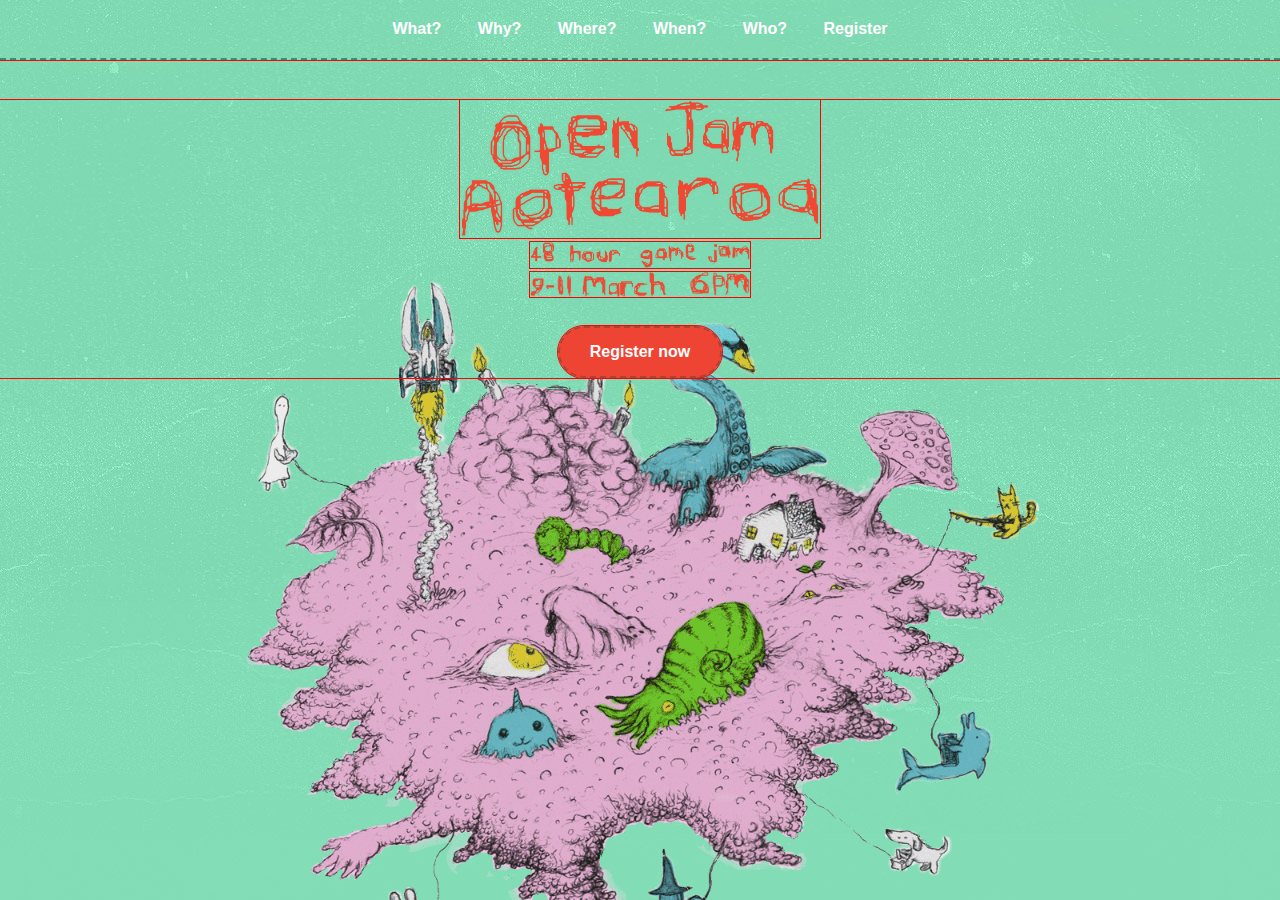
==== index.html @ ac28a78f "images" ====
<!DOCTYPE html>

<html lang="en">

<head>
    <meta charset="utf-8">
    <title>Open Jam Aotearoa - March 9-11</title>
    <meta name="description" content="A 48 hour game jam at Massey University College of Creative Arts">
    <link rel="stylesheet" href="Jam.css" />
</head>

<body>

    <div id="nav">
        What?
        Why?
        Where?
        When?
        Who?
        Register
    </div>

    <div id="header">
        <img id="logo" src="img/logo.gif" />
        <br />
        <img id="description" src="img/48_hour_game_jam.gif" />
        <br />
        <img id="date" src="img/date.gif" />
        <br />
        <div class="register_btn">Register now</div>
    </div>
<!--
    <div id="what">
        <h1>What?</h1>
        <p>
            Open Jam Aotearoa is a 48 hour game jam. Turn up with your own device, hang out with cool peeps, and make an awesome game &ndash; even if you have never made a game before but love the idea!
        </p>
        <p>
            There will be enough power points and WiFi available and we will provide snacks (and soup!) each day. We will have a networked harddrive on-site for participants to openly share assets created during the jam. We'd love to see some weird cross-pollination of game art/code/audio/etc. between games.
        </p>
        <p>
            It will be $20 cash on the Friday to participate in the jam (the money will all go to food and paying the poster designer).
        </p>
        <h2>Sponsors</h2>
        <p id="sponsor_logos">
            <img src="img/massey.svg" />
            <img src="img/oracle.svg" />
        </p>
    </div>

    <div id="why">
        <h1>Why?</h1>
        <p>
            A game jam is a hackathon for video games. It is a gathering of people for the purpose of planning, designing, and creating one or more games within a short span of time, in our case 48 hours. Open Jam Aotearoa aims to stretch the classical definition of video game development towards more artistic and experimental outputs. Addressing a prevalent lack of diversity in the game industry we plan to create an inclusive environment, inviting participants like artists, designers, musicians, storytellers that don't necessarily consider themselves programmers, developers or gamers. On Friday evening we will announce the theme of the jam and participants can spend as much time as they want during the opening hours to work on their game(s), either in a group or by themselves, if they prefer.
        </p>
    </div>

    <div id="where">
        <h1>Where?</h1>
        <p>
            College of Creative Arts<br />
            Massey University, Wellington<br />
            Wallace st. (Entrance C), Mt. Cook<br />
        </p>

    </div>

    <div id="when">
        <h1>When?</h1>
        <h2>Fri Mar 9, 6 PM &ndash; Sun Mar 11, 8 PM</h2>

        <h3>Friday</h3>
        <ul>
            <li><b>6.00 PM</b> &ndash; Doors open</li>
            <li><b>6.30 PM</b> &ndash; Theme announcement &amp; Jam Kickoff</li>
            <li><b>1.00 AM</b> (Saturday) &ndash; Vacating the premises and have a good night's sleep</li>
        </ul>

        <h3>Saturday</h3>
        <ul>
            <li><b>8.00 AM</b> &ndash; Doors re-open</li>
            <li><b>1.00 AM</b> (Sunday) &ndash; Vacating the premises and have a good night's sleep</li>
        </ul>

        <h3>Sunday</h3>
        <ul>
            <li><b>8.00 AM</b> &ndash; Doors re-open</li>
            <li><b>6.30 PM</b> &ndash; Jam ends</li>
            <li><b>7.00 PM</b> &ndash; Gameplay</li>
            <li><b>8.00 PM</b> &ndash; Prizes &amp; Wrap-Up</li>
        </ul>
    </div>

    <div id="who">
        <h1>Who?</h1>
        <p>
            Open Jam Aotearoa aims to be an open event for participants from all backgrounds and skill levels who are keen to spend a weekend together with like-minded creative people to develop games. We are especially inviting people who do not consider themselves traditional game developers and who can bring new perspectives, stories and skills to the jam.
        </p>
        <p>
            Participants do not need to be part of a team to be involved, they can attend and contribute their skills to any other project at the jam freely.
        </p>
    </div>

    <div id="footer">
        <img src="img/icon-twitter.svg" />
        <img src="img/icon-facebook.svg" />
        <img src="img/icon-itch.svg" />
    </div>

</body>

</html>
---- Jam.css ----
* { outline: red 1px solid;}

@import url('https://fonts.googleapis.com/css?family=Quicksand:400,700');
/*
a wildcard selector for outlining all of your elements
you may find this handy for visualising divs
remove it when you are done, or if you don't want it
*/
* { outline: red 1px solid; }
body {
background-color: #82DDB5;
background-image: url('img/illustration.gif'), url('img/texture.jpg');
background-position: center 280px, left top;
background-repeat: no-repeat, repeat-x;
background-size: 800px, auto;
font-family: 'Quicksand', sans-serif;
margin: 0;
}

#nav {
8 / 11
background-color: #6B9;
border-bottom: 2px dashed #487;
color: white;
font-weight: bold;
padding: 20px 0;
text-align: center;
word-spacing: 2em;
}

#header {
text-align: center;
margin-top: 40px;
}

#logo {
max-width: 360px;
}

#description, #date {
max-width: 220px;
}

.register_btn {
background-color: #E43;
border: 2px dashed #A43;
border-radius: 2em;
color: #FFF;
cursor: pointer;
display: inline-block;
font-weight: bold;
margin-top: 25px;
padding: 15px 30px;
}
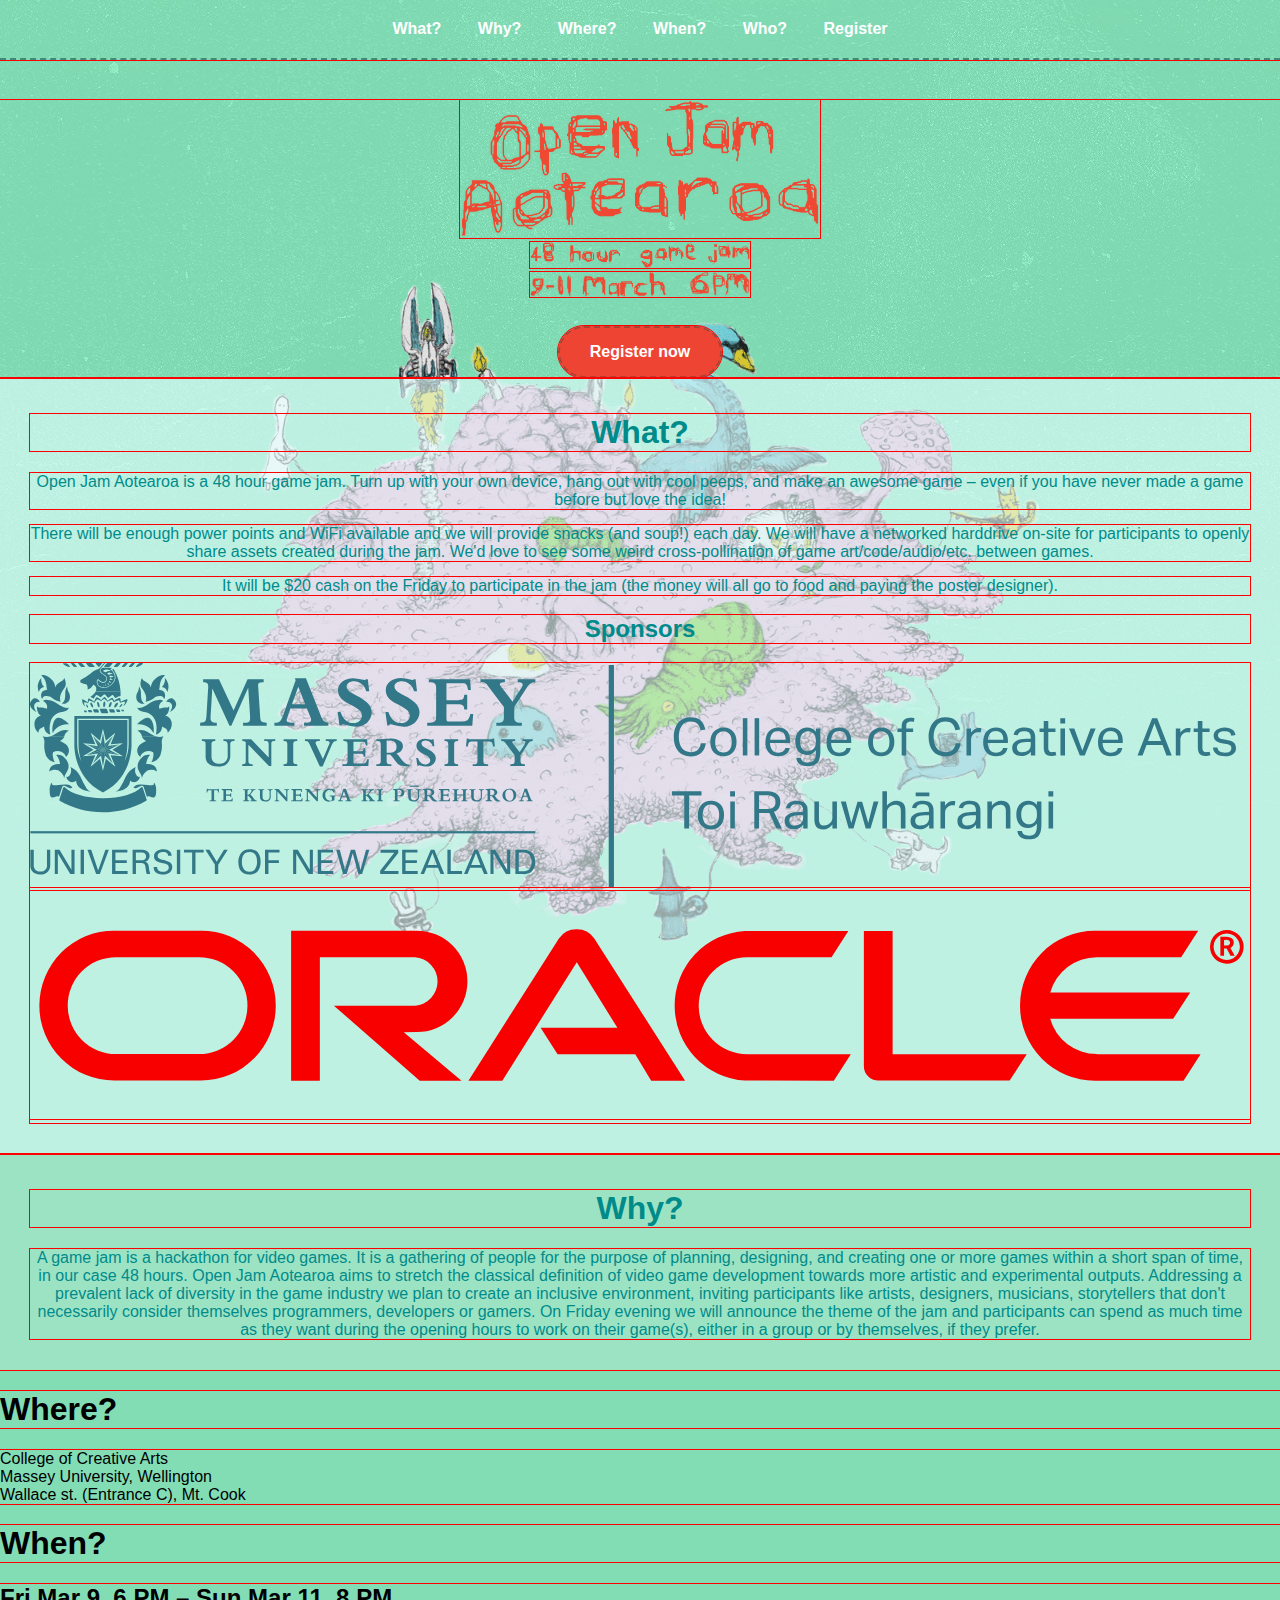
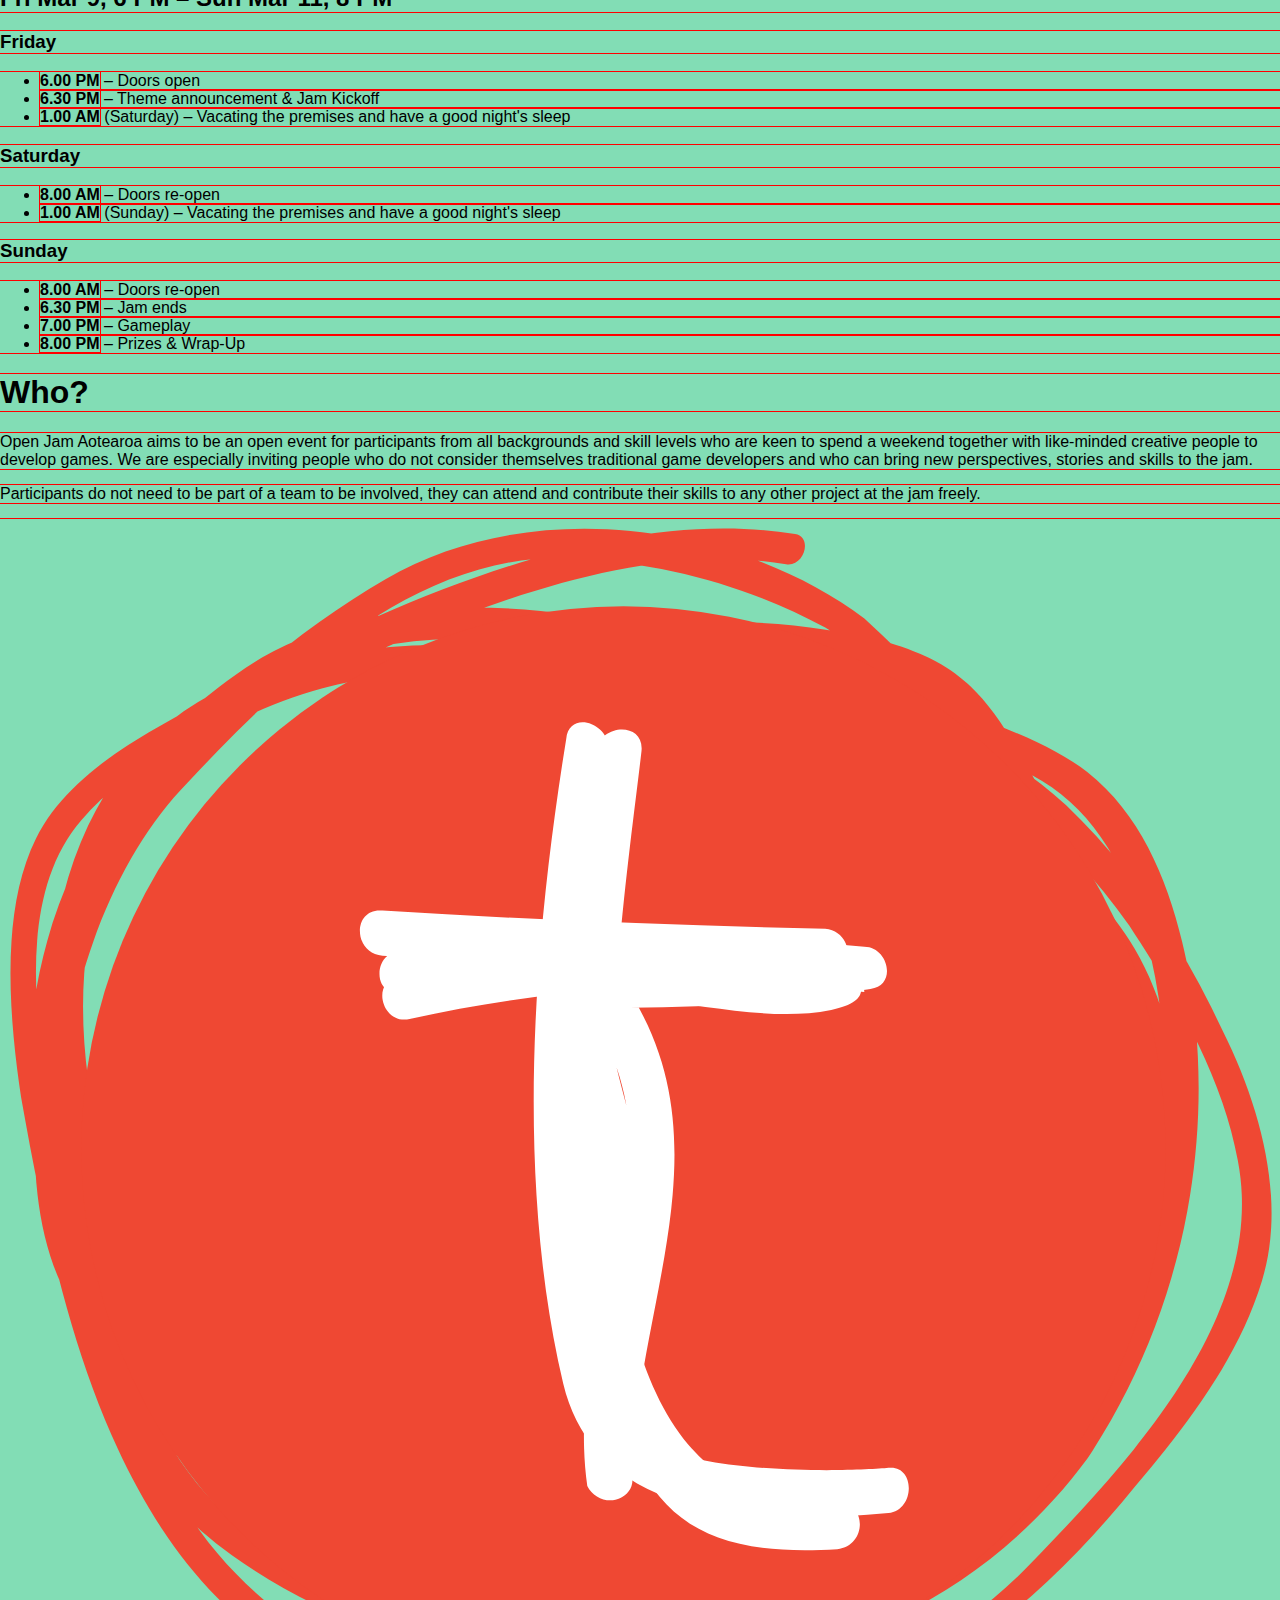
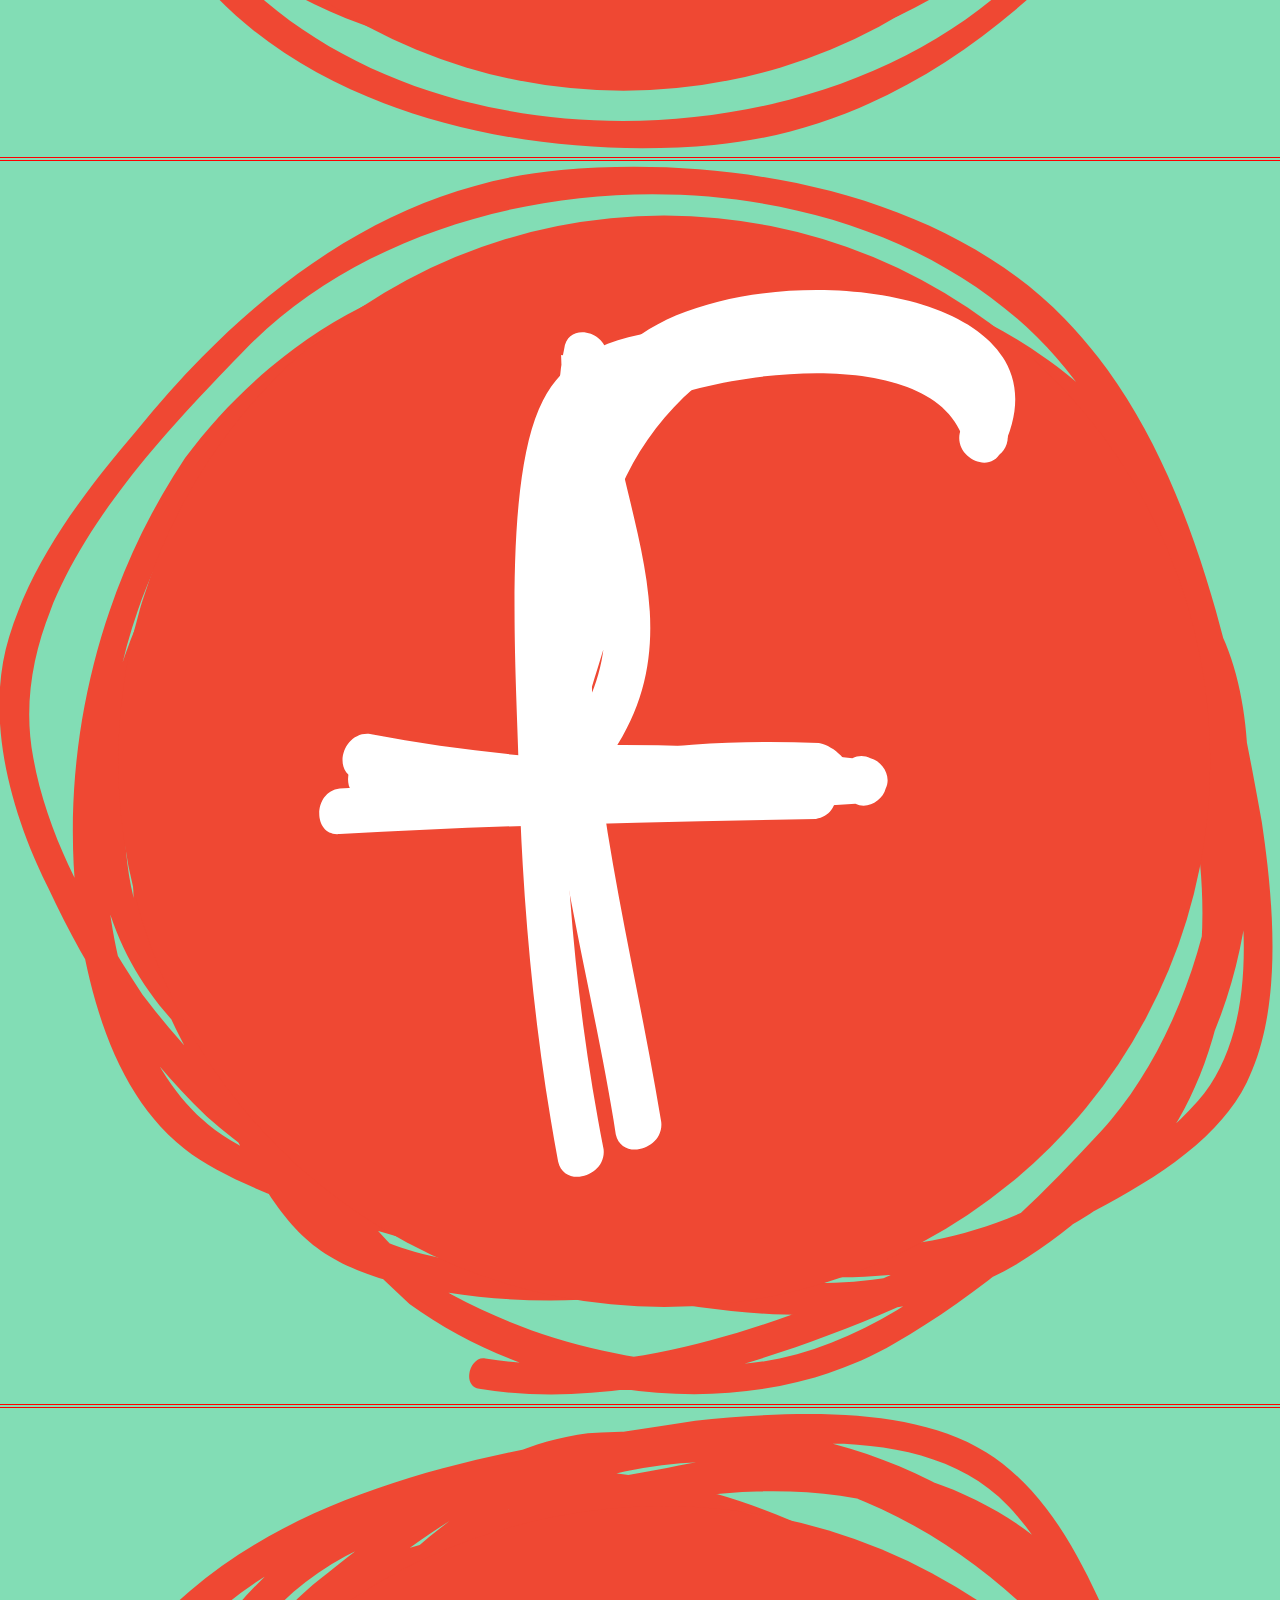
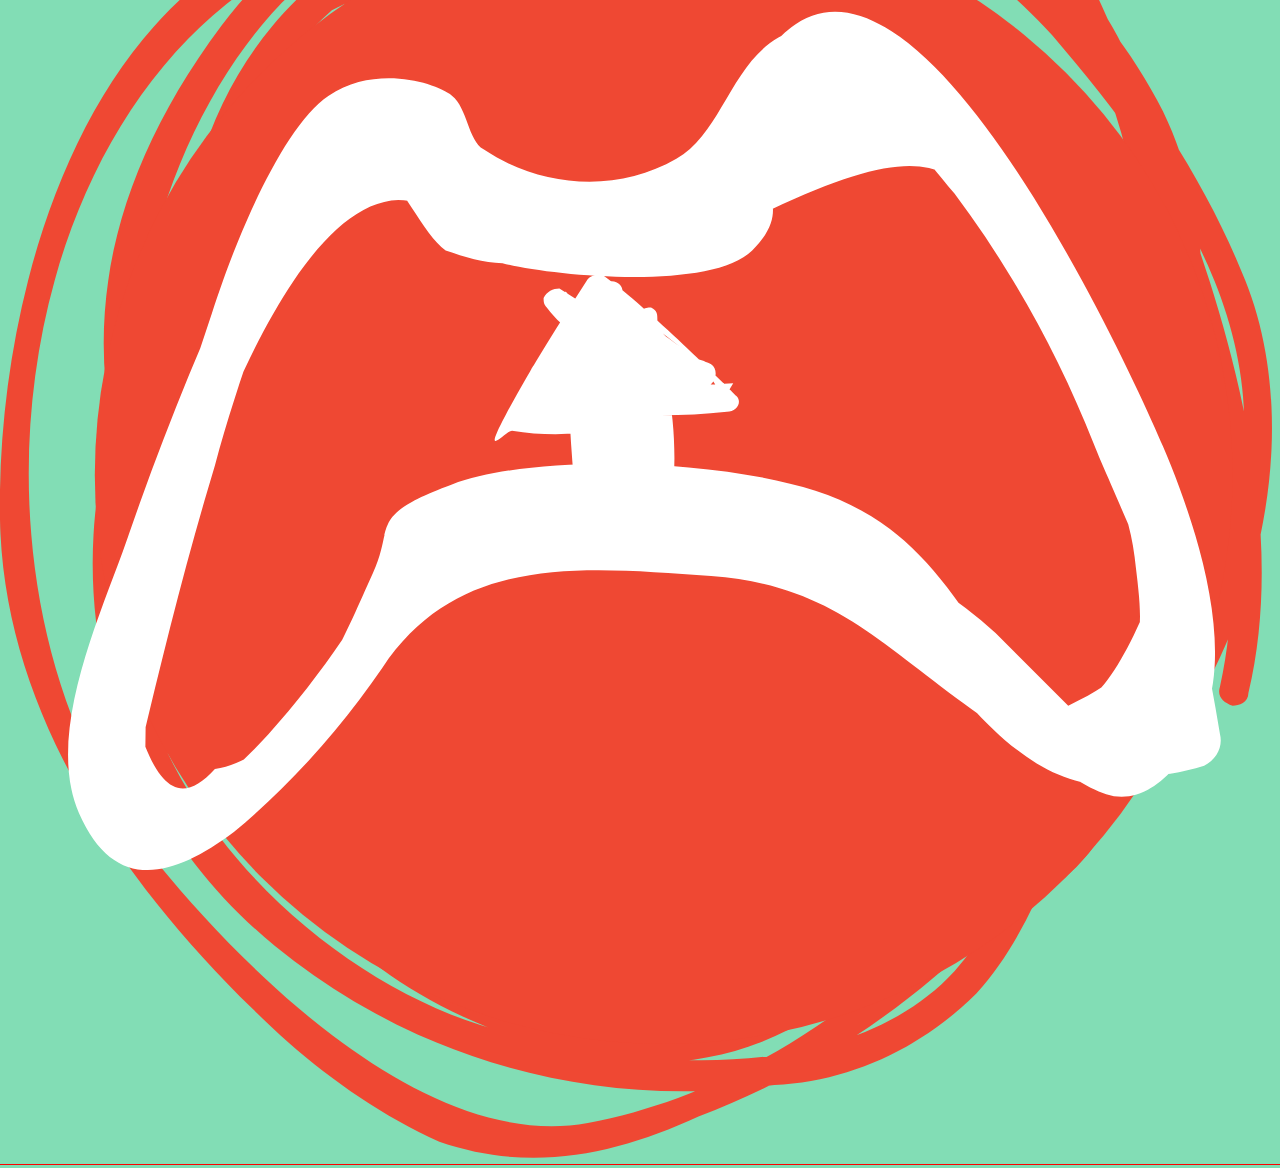
==== commit 82f80419: "COLOR and BACKGROUND" ====
--- a/index.html
+++ b/index.html
@@ -29,7 +29,7 @@
         <br />
         <div class="register_btn">Register now</div>
     </div>
-<!--
+    
     <div id="what">
         <h1>What?</h1>
         <p>
--- a/Jam.css
+++ b/Jam.css
@@ -51,4 +51,23 @@
 font-weight: bold;
 margin-top: 25px;
 padding: 15px 30px;
+}
+
+#what { 
+    background-color: rgb(230, 255, 255, 0.6);
+Padding: 15px 30px;
+    text-align: center;
+    color:darkcyan
+    }
+
+#why {
+    background-color: rgb(182, 234, 211, 0.5);
+    padding: 15px 30px;
+    text-align: center; 
+       color:darkcyan
+}
+
+#where{ 
+
+
 }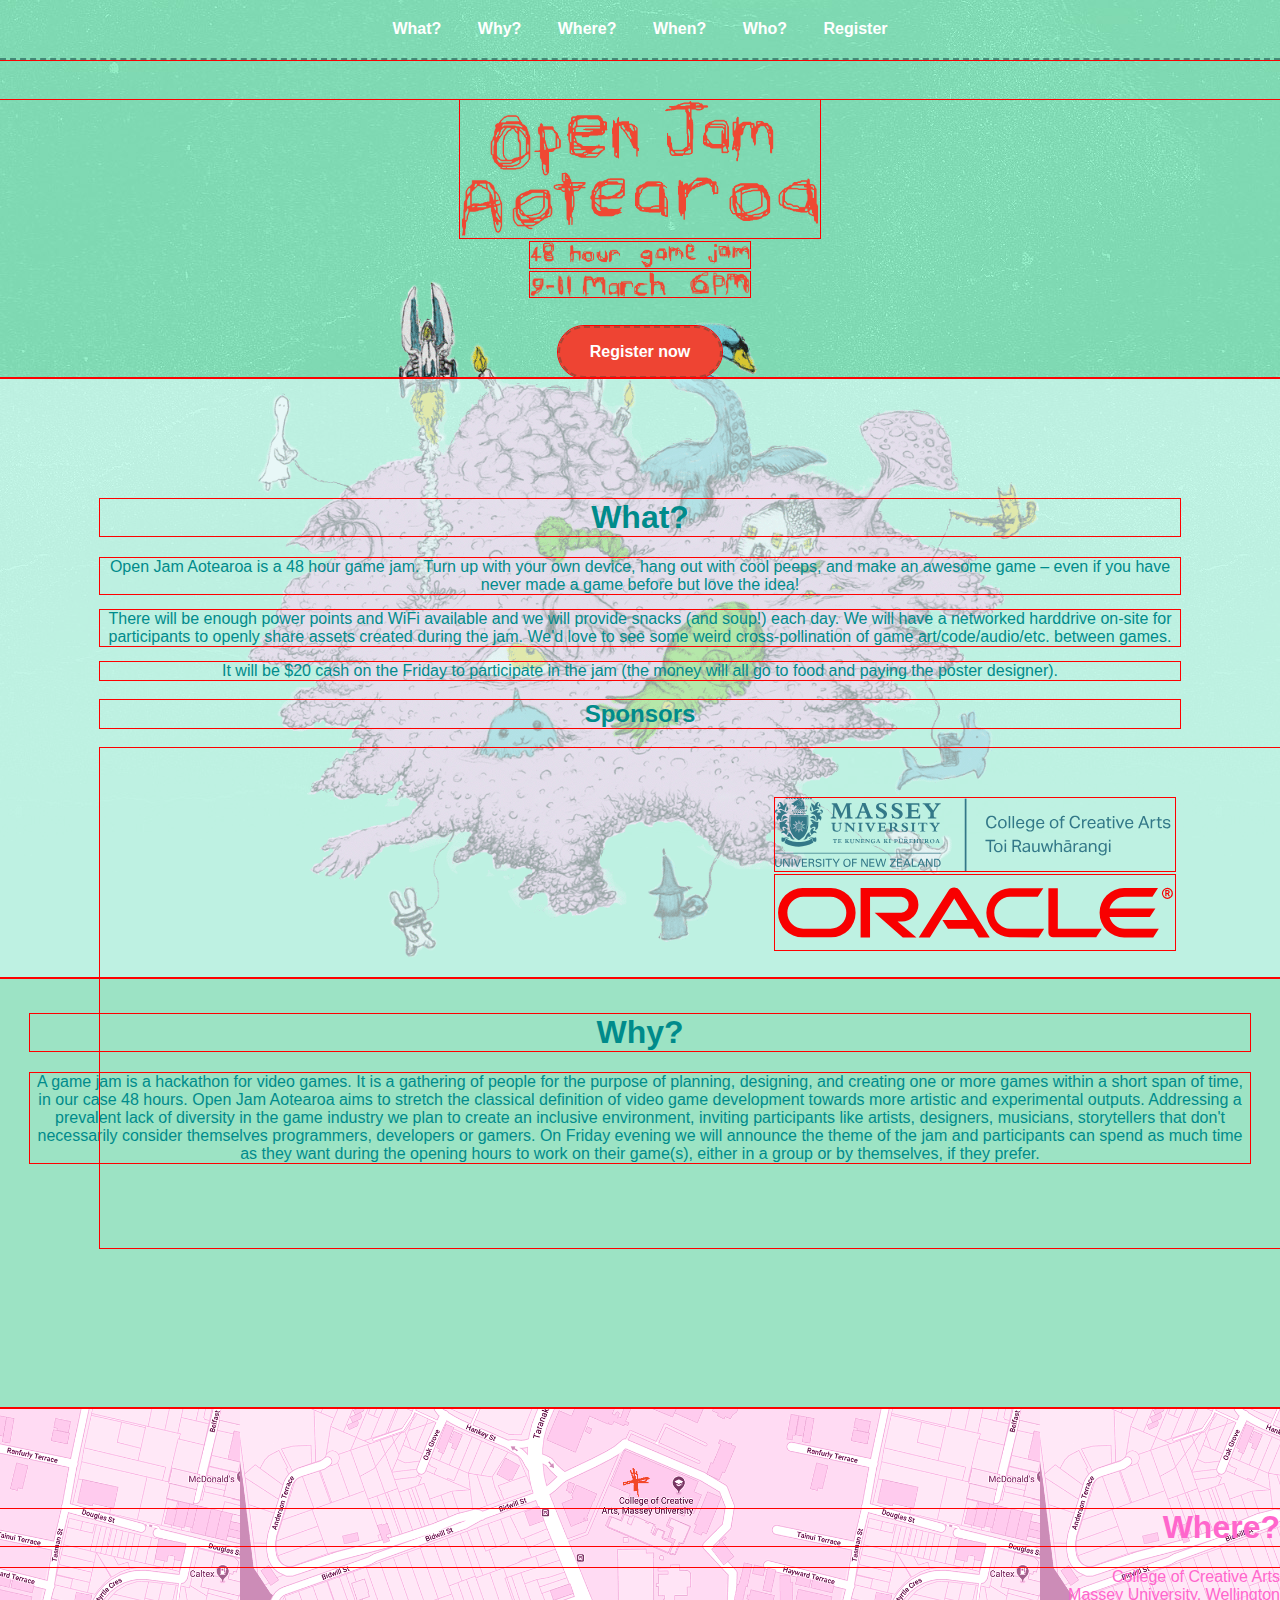
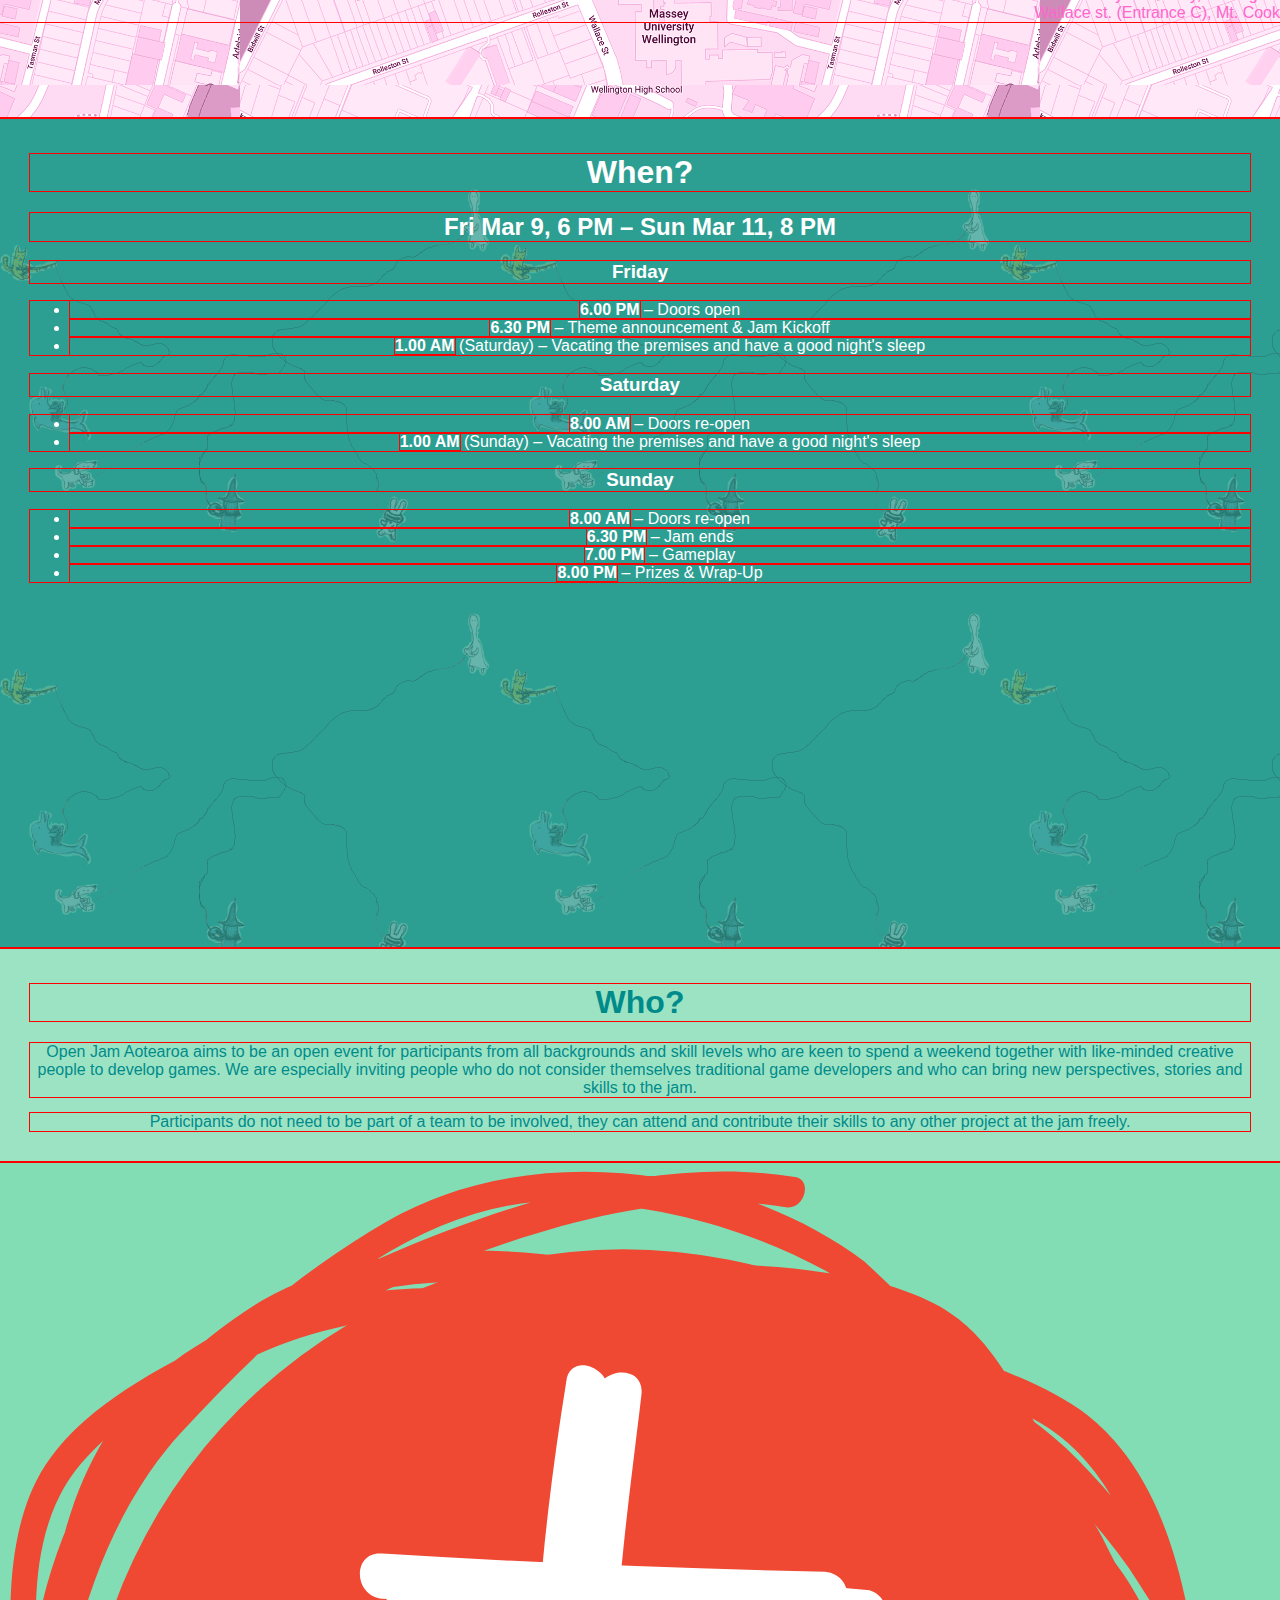
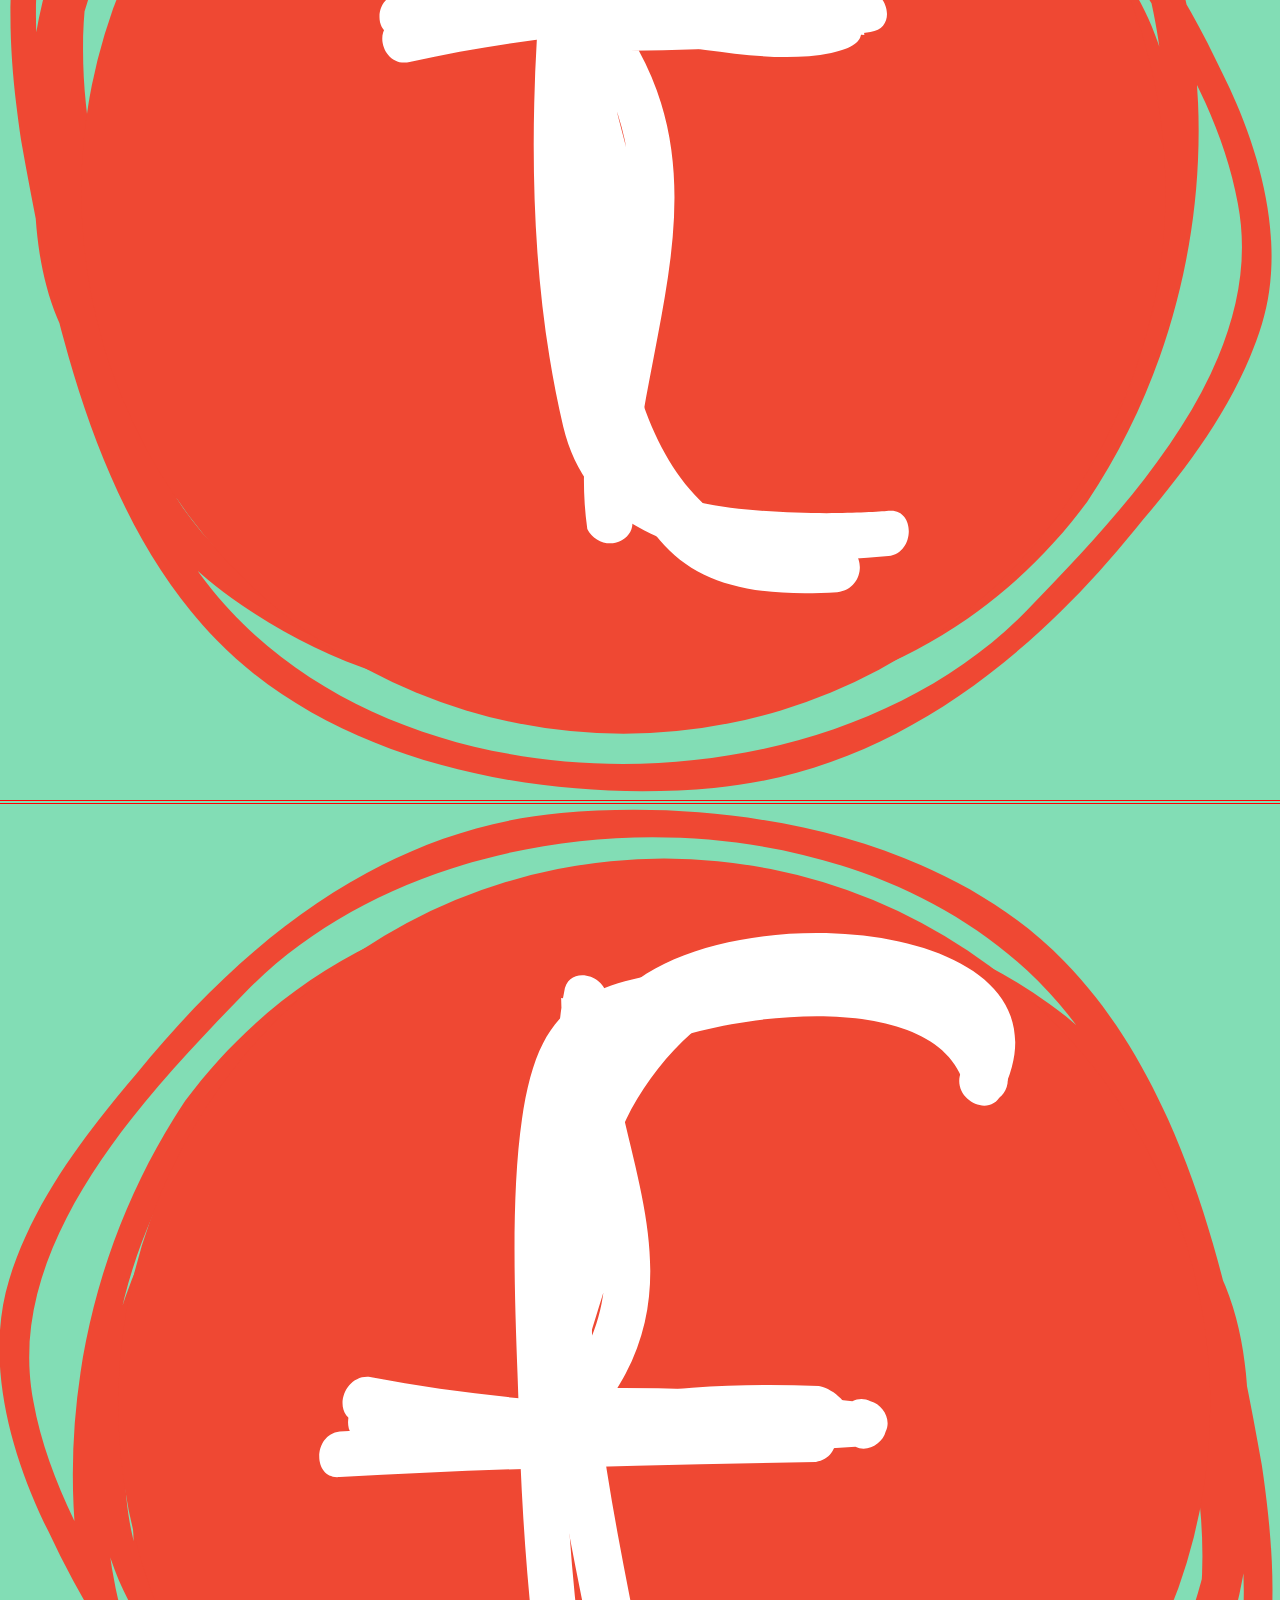
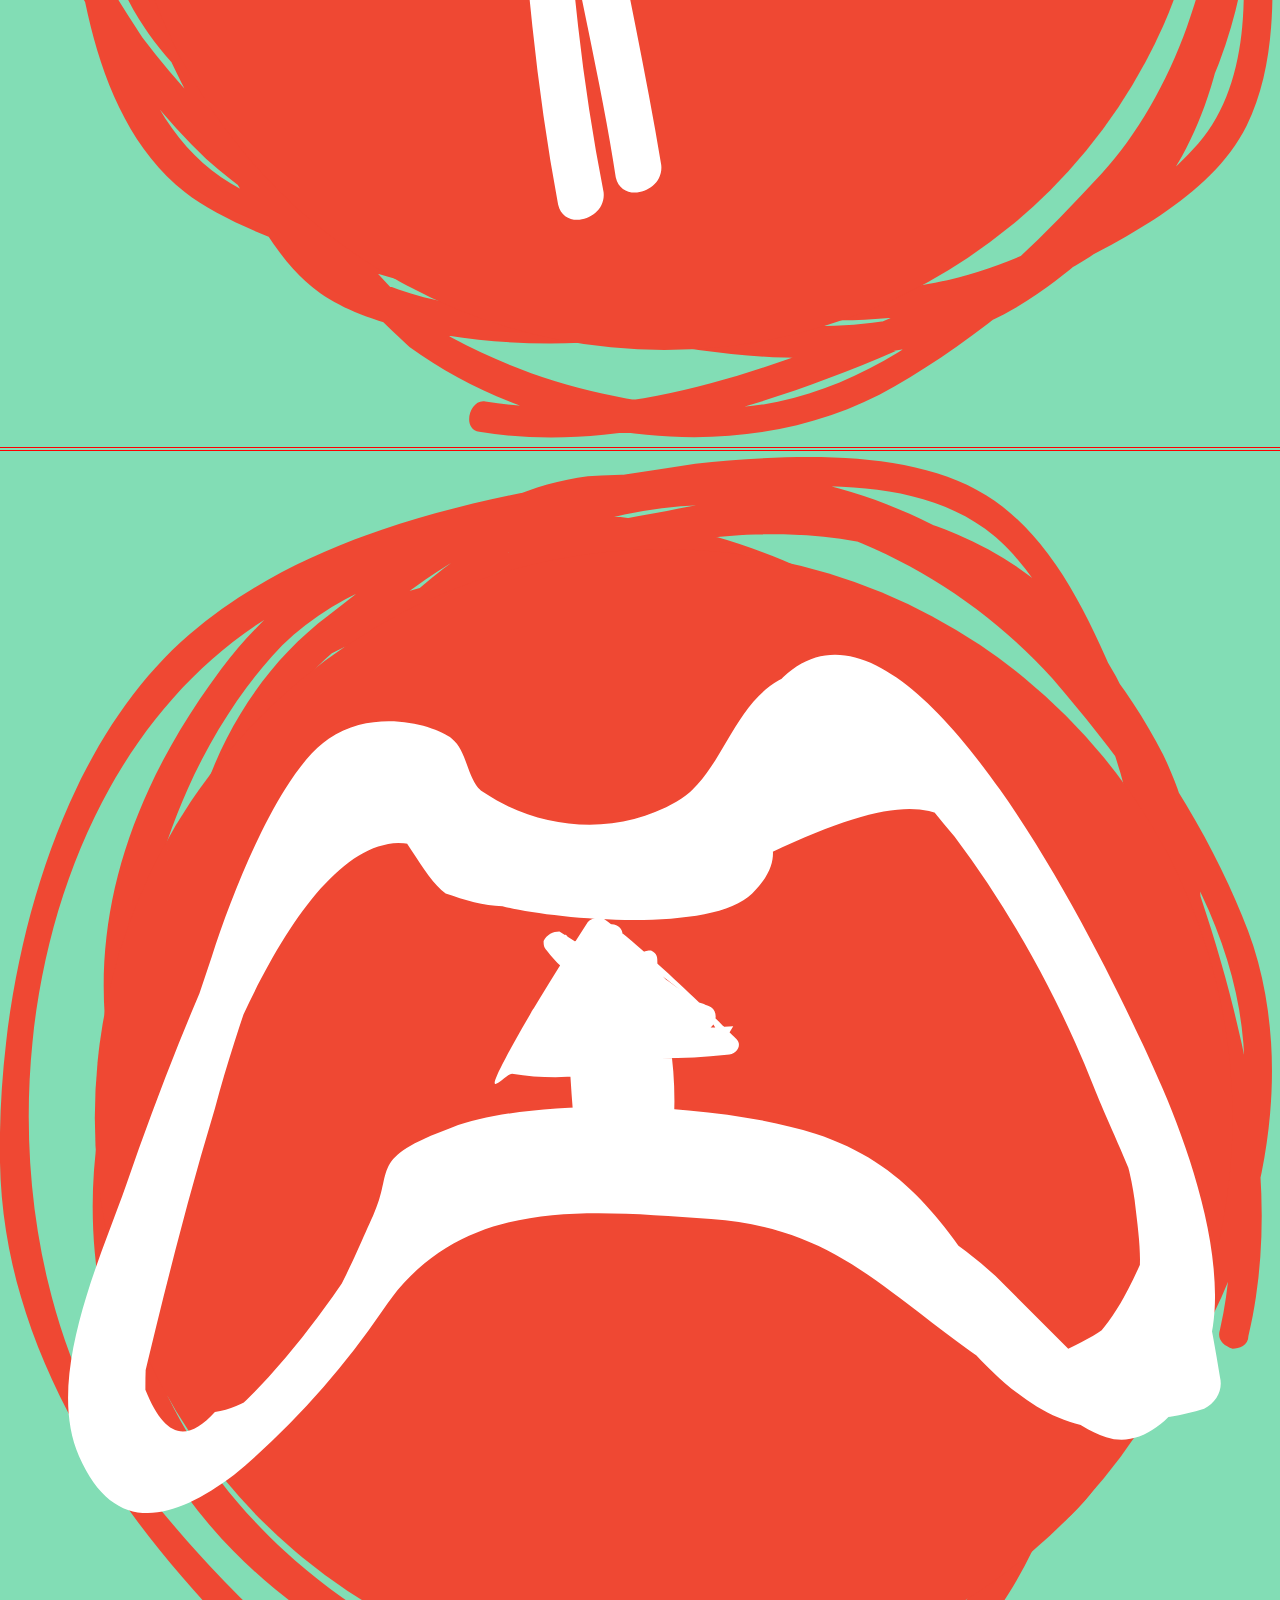
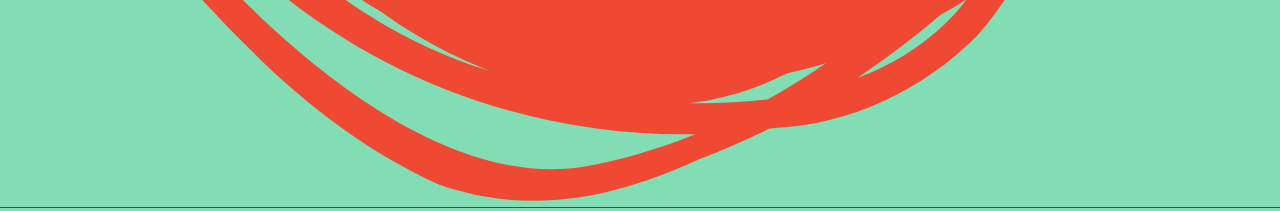
==== commit cce75d2a: "soooo many changes" ====
--- a/index.html
+++ b/index.html
@@ -43,11 +43,11 @@
         </p>
         <h2>Sponsors</h2>
         <p id="sponsor_logos">
-            <img src="img/massey.svg" />
+            <img src="img/massey.svg" /> 
             <img src="img/oracle.svg" />
         </p>
     </div>
-
+    
     <div id="why">
         <h1>Why?</h1>
         <p>
--- a/Jam.css
+++ b/Jam.css
@@ -27,7 +27,14 @@
 text-align: center;
 word-spacing: 2em;
 }
+#sponsor_logos { 
+ height: 400px;
+ width: 400px;
+padding: 50px 675px; 
+    position: static; 
 
+     
+}
 #header {
 text-align: center;
 margin-top: 40px;
@@ -55,19 +62,46 @@
 
 #what { 
     background-color: rgb(230, 255, 255, 0.6);
-Padding: 15px 30px;
+    Padding: 100px;
     text-align: center;
-    color:darkcyan
+    color:darkcyan;
+    width: auto;
+    height: 400px;
+
     }
 
 #why {
     background-color: rgb(182, 234, 211, 0.5);
     padding: 15px 30px;
+    font-display: block;
     text-align: center; 
-       color:darkcyan
+       color:darkcyan;
+         height:400px 
 }
 
 #where{ 
+    background-image: url('img/map.gif');
+    background-size: 800px, auto;
+    padding: 80px 0; 
+    background-position: center 5000px; 
+    text-align: right; 
+    color: rgb(255, 102, 204);
+        
+}
 
+#when{
+    background-image: url(img/wires.png); 
+    background-size: 500px; 
+    height: 800px; 
+    background-color: rgb(45, 158, 146);
+    padding: 15px 30px;
+    text-align: center; 
+       color:white
+}
 
+#who{ 
+    background-color: rgb(182, 234, 211, 0.5);
+    padding: 15px 30px;
+    text-align: center; 
+       color:darkcyan 
 }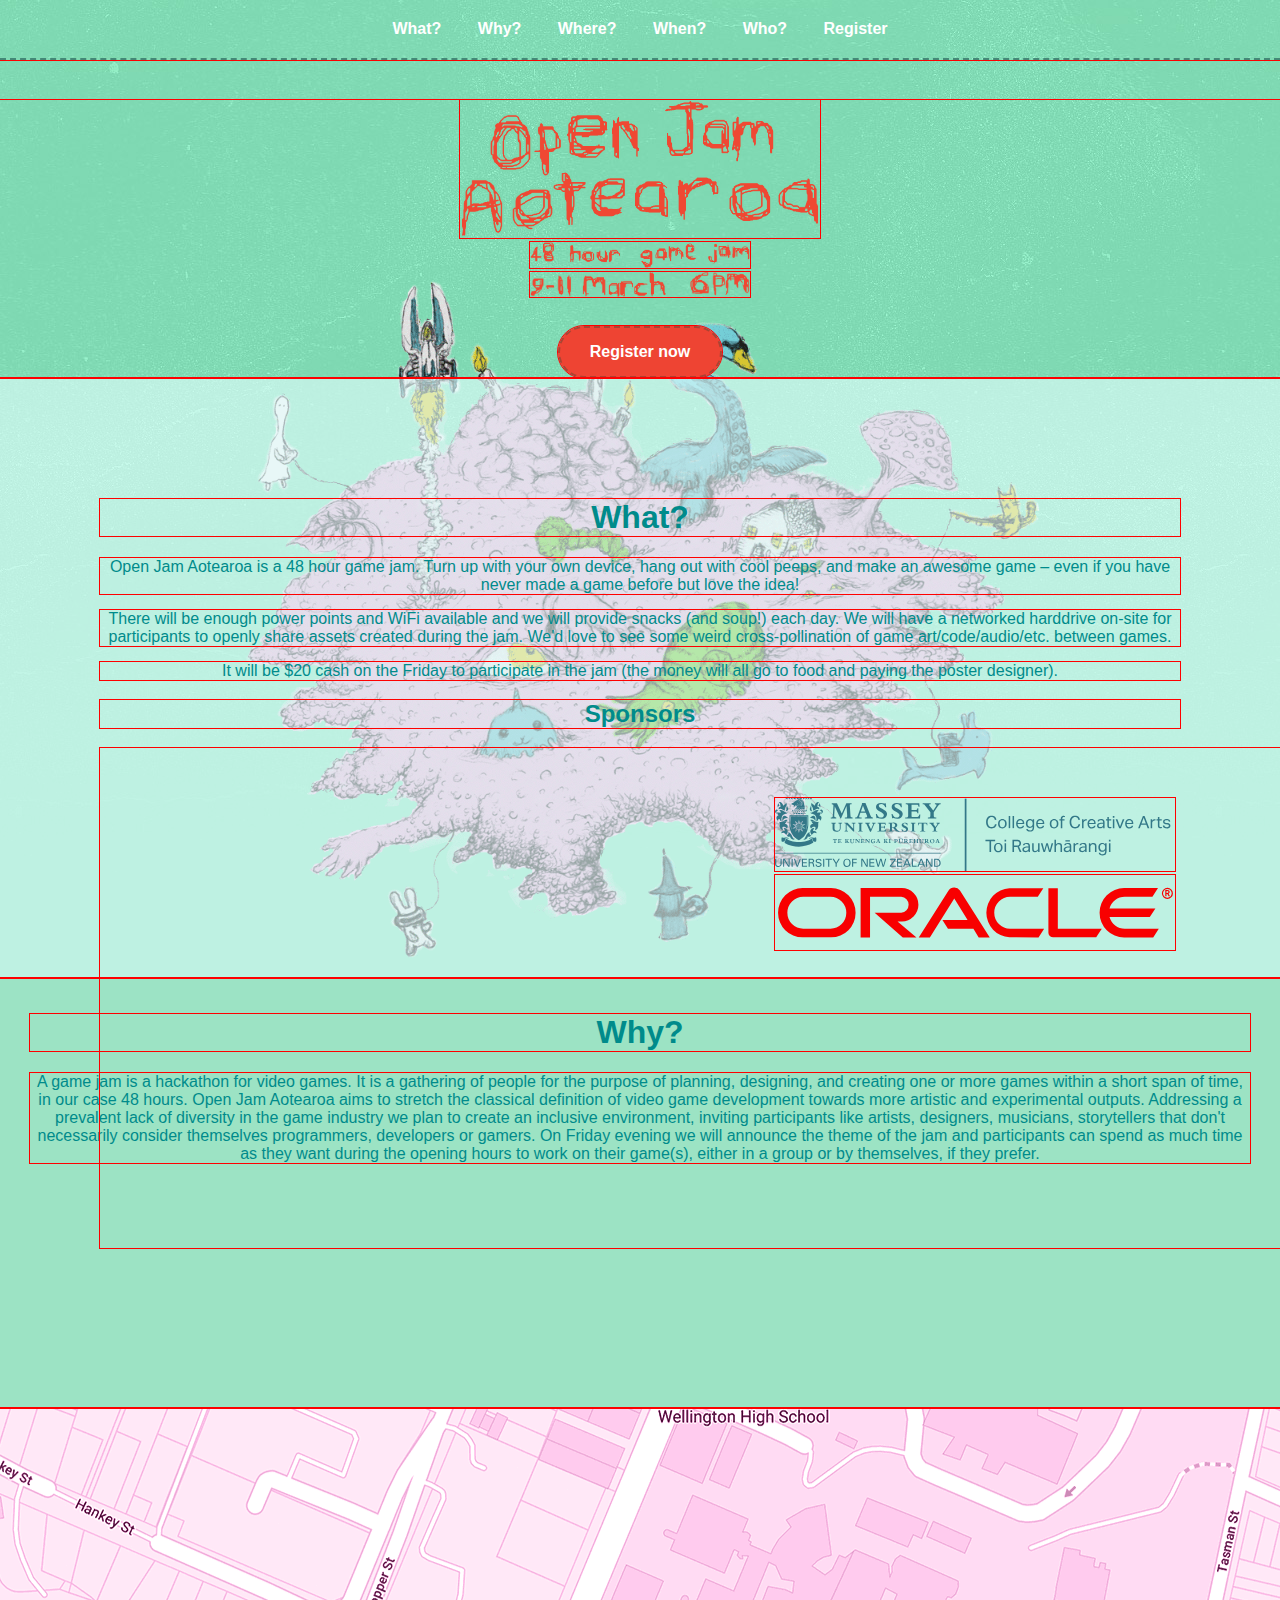
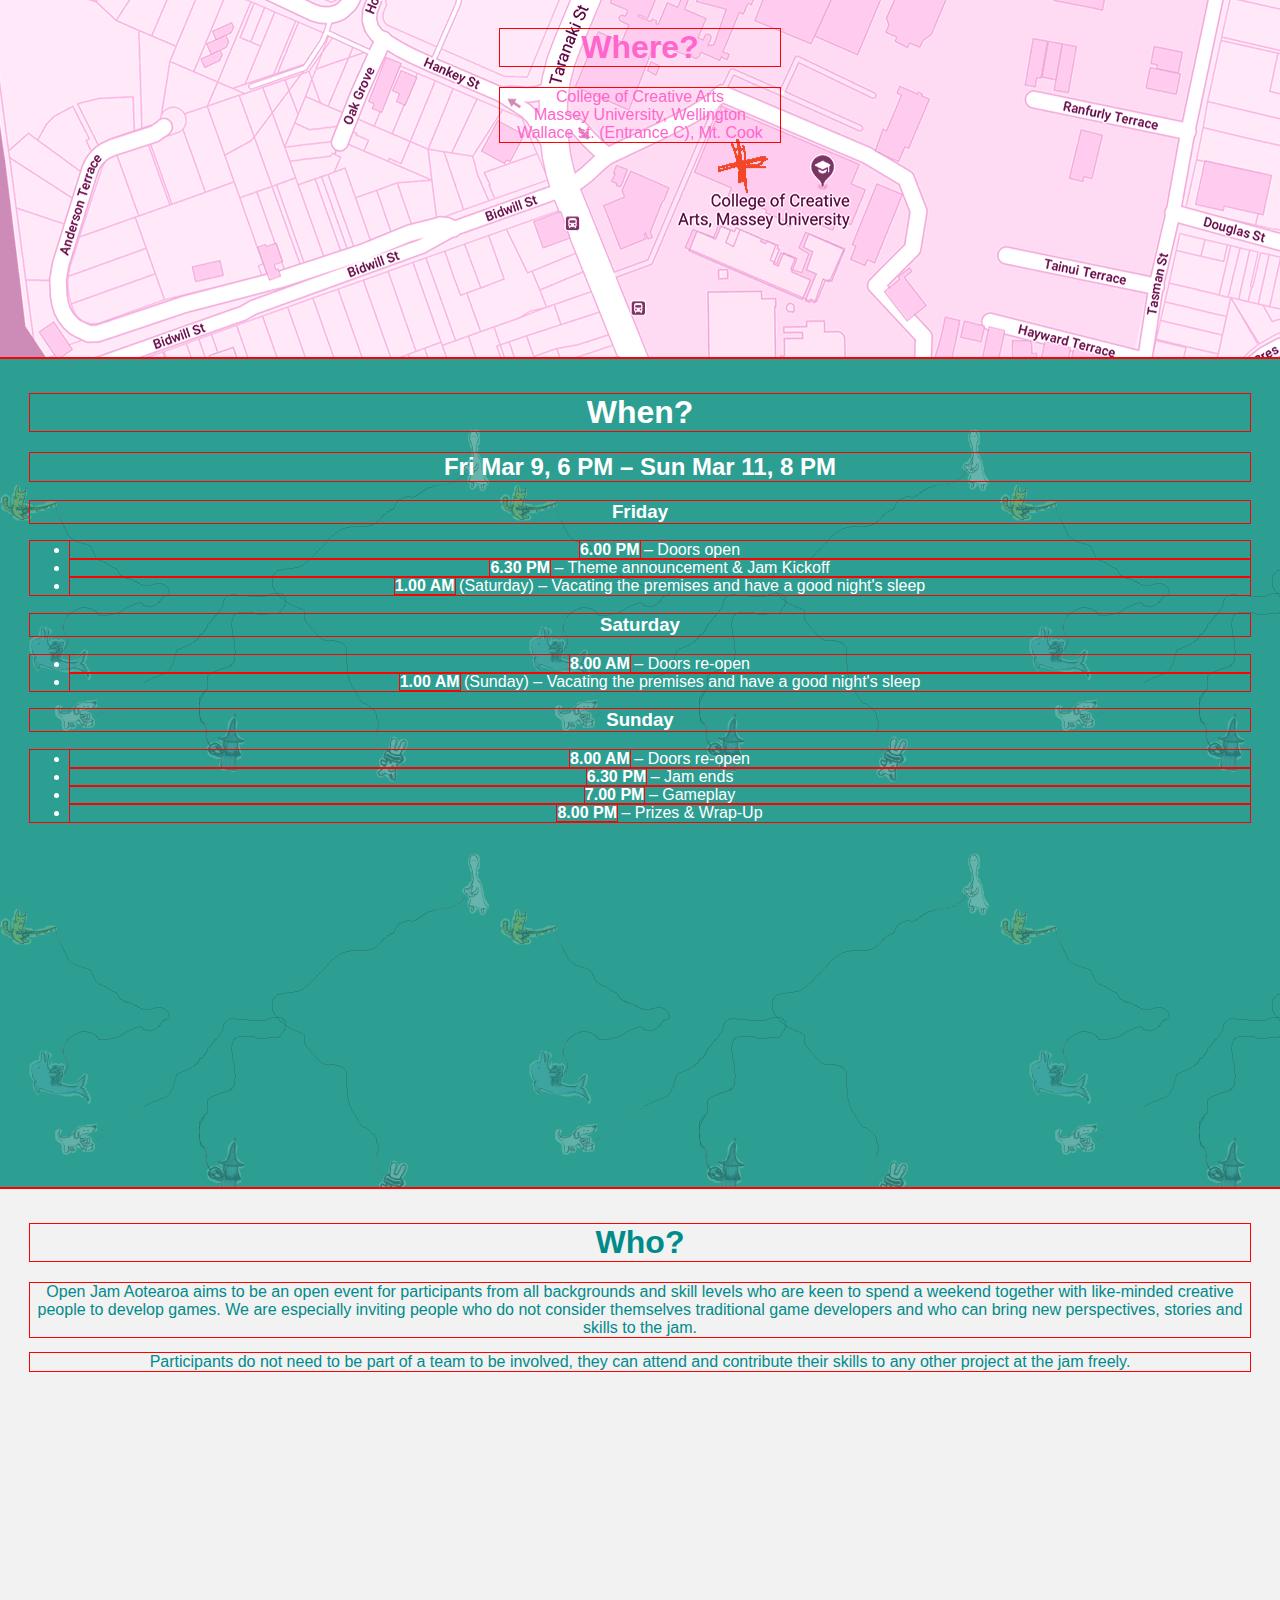
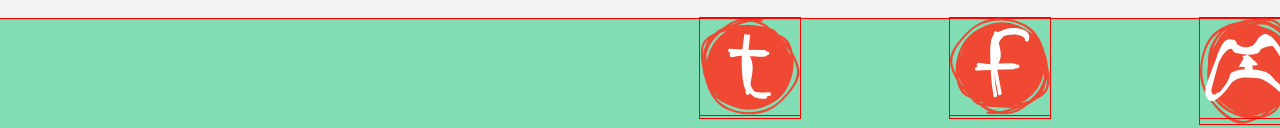
==== commit e654042c: "icons" ====
--- a/index.html
+++ b/index.html
@@ -103,10 +103,14 @@
 
     <div id="footer">
         <img src="img/icon-twitter.svg" />
-        <img src="img/icon-facebook.svg" />
-        <img src="img/icon-itch.svg" />
     </div>
 
+    <div id= "face">
+     <img src="img/icon-facebook.svg" />
+       </div>
+    <div id="itch"> 
+     <img src="img/icon-itch.svg" /></div>
 </body>
+    
 
 </html>
--- a/Jam.css
+++ b/Jam.css
@@ -81,12 +81,12 @@
 
 #where{ 
     background-image: url('img/map.gif');
-    background-size: 800px, auto;
-    padding: 80px 0; 
-    background-position: center 5000px; 
-    text-align: right; 
+    background-size: auto; 
+    padding: 200px 500px ;  
+    text-align: center; 
     color: rgb(255, 102, 204);
-        
+    margin: auto; 
+    
 }
 
 #when{
@@ -100,8 +100,35 @@
 }
 
 #who{ 
-    background-color: rgb(182, 234, 211, 0.5);
+    background-color: rgb(242, 242, 242);
     padding: 15px 30px;
+    height: 400px;
+    margin: auto;
     text-align: center; 
        color:darkcyan 
+}
+#footer{
+    
+    height: 100px;
+    width: 100px; 
+    padding: 0px 0px; 
+    margin-right: 50px; 
+    position: absolute; 
+    margin-left: 700px;
+ 
+    
+}
+#face{
+    
+    height: 100px; 
+    width: 100px;
+    position: absolute; 
+    margin-left: 950px; 
+}
+#itch {
+    height: 100px;
+    width: 100px;
+    position: absolute;
+    margin-left: 1200px;
+    
 }